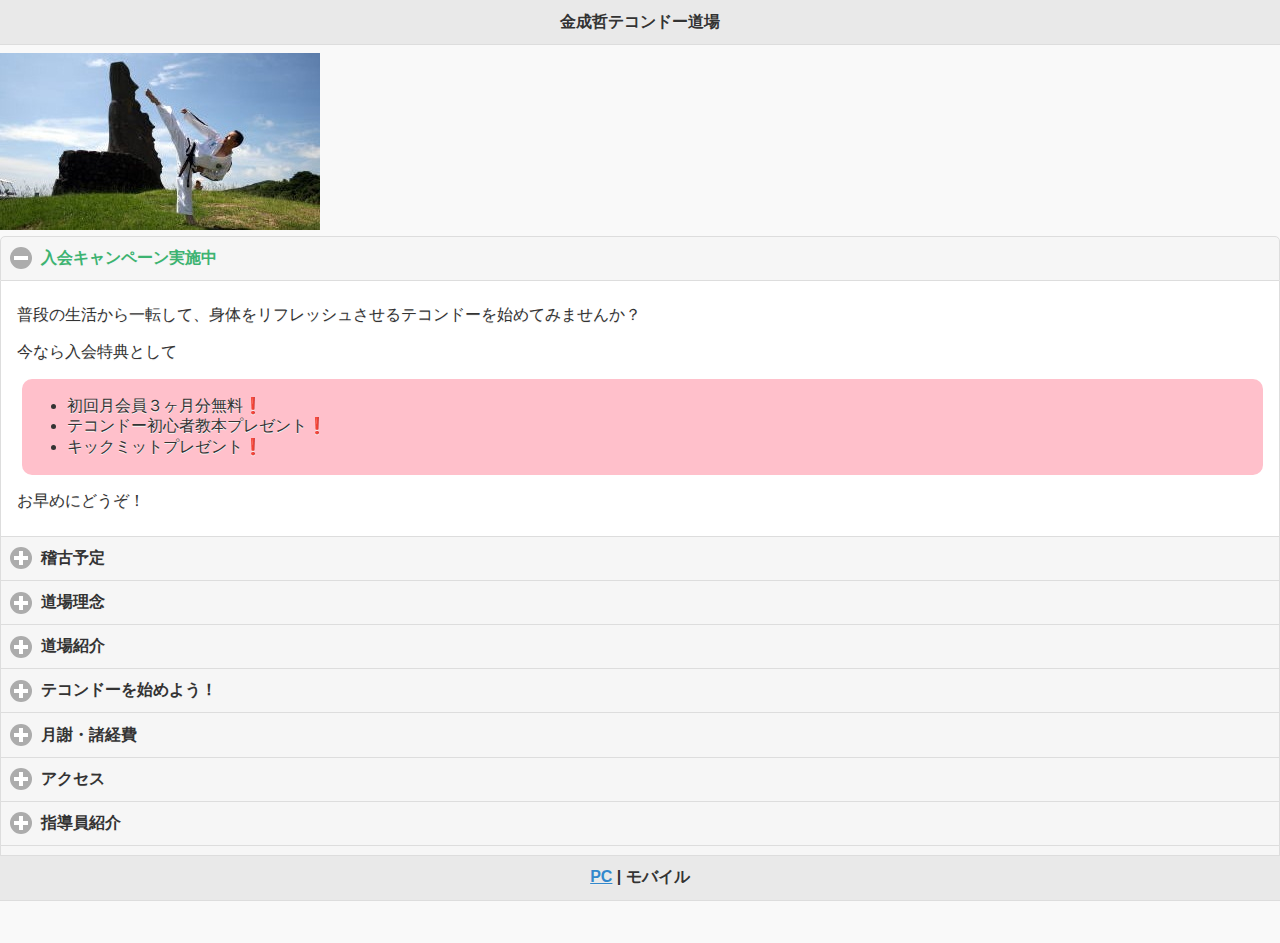
==== m/index.html @ 152c2811 "2018 spring campaign" ====
<!DOCTYPE html>
<html lang="ja">
  <head>
    <meta charset="UTF-8">
    <meta name="keyword" content="テコンドー,武道,ITF,護身術,キック,フィットネス,ダイエット,韓国,埼玉県,川口市,蕨市">
    <meta name="viewport" content="width=device-width, initial-scale=1"> 
    <link rel="stylesheet" href="../css/jquery.mobile-1.4.0.min.css"/>
    <link rel="stylesheet" href="../css/mobile.css"/>

    <title> 金成哲テコンドー道場</title>
    <script src="../bower_components/jquery/dist/jquery.min.js"></script>
    <script src="../bower_components/underscore/underscore-min.js"></script>
    <script src="../bower_components/backbone/backbone.js"></script>
    <script src="../js/jquery.mobile-1.4.0.min.js"></script>
    <script src="../js/jquery.dataTables.min.js"></script>
    <script src="../js/async.js"></script>
    <script src="../js/moment.min.js"></script>
    <script src="../js/sprintf.min.js"></script>
    <script src="../js/gc.js"></script>
    <script src="../js/conf.js?20160410"></script>
    <script src="./mobile.js"></script>
    <script>
      function initGC () {
        app.initGC();
      }

      $(document).ready(function() {
        app.init();
      });
    </script>

    <script src="https://apis.google.com/js/client.js?onload=initGC"></script>
  </head>
  <body class="body">
    <!-- header -->
    <div data-role="header" data-position="fixed">
      <h1>金成哲テコンドー道場</h1>
    </div>

    <!-- body -->
    <div data-role="collapsible-set">
      
      <!-- TOP image -->
      <div class="image"><img src="../img/moai.jpg"></div>

      <!-- overlay -->
      <!--
      <div id="overlay" style="display:table; width:100%;"></div>
      -->

      <!--
      <div data-role="collapsible" class="content" data-collapsed="false">
	<h1>
	  <font color="#3cb371">お知らせ</font>
	</h1>
	<div><p style="color:red;">蕨道場の稽古場所が元の場所に戻ります！</p></div>
	<div>
	  <a target="_blank" href="https://www.google.co.jp/maps/place/%E3%80%92335-0004+%E5%9F%BC%E7%8E%89%E7%9C%8C%E8%95%A8%E5%B8%82%E4%B8%AD%E5%A4%AE%EF%BC%94%E4%B8%81%E7%9B%AE%EF%BC%92%EF%BC%91%E2%88%92%EF%BC%92%EF%BC%99+%E8%95%A8%E5%B8%82%E6%B0%91%E4%BC%9A%E9%A4%A8/@35.8258548,139.6798385,17z/data=!3m1!4b1!4m12!1m6!3m5!1s0x0:0xfe43ea48e47e9280!2z6JWo5biC5rCR5Lya6aSo!8m2!3d35.8258368!4d139.6820355!3m4!1s0x6018eb3017773801:0xbdf05f528b986c0f!8m2!3d35.8257546!4d139.6820446">蕨市民会館 3F 多目的ホール</a>
	</div>
      </div>
      -->
      
      <div data-role="collapsible" class="content" data-collapsed="false">
	<h1>
	  <font color="#3cb371">入会キャンペーン実施中</font>
	</h1>
	<p>普段の生活から一転して、身体をリフレッシュさせるテコンドーを始めてみませんか？</p>
	<p>今なら入会特典として</p>
	<div class="new_info2">
	  <ul>
	    <li>初回月会員３ヶ月分無料❗️</li>
	    <li>テコンドー初心者教本プレゼント❗️</li>
	    <li>キックミットプレゼント❗️</li>
	  </ul>
	</div>
	<p>お早めにどうぞ！</p>
      </div>

      <!-- 道場紹介 -->
      <div data-role="collapsible" class="content">
	<!--
	<h1>お知らせ</h1>
	<h3>新着情報</h3>
	<div class="new_info">
	  <p>祝！道場開設15周年</p>
	  <p>アニバーサリーキャンペーン実施中</p>
	  <p>最大 25,500 円がお得に</p>
	  <p>お早めにどうぞ！</p>
	</div>
	-->
	<h3>稽古予定</h3>
	<div id="sched_view">Loading ...</div>
      </div>

      <!-- 道場理念 -->
      <div data-role="collapsible" class="content">
	<h1>道場理念</h1>
	<div data-role="collapsible-set">
	  <div data-role="collapsible">
	    <h2>金道場理念</h2>
	    <p>
	      礼節を重んじて、他人に対し敬意をはらえる明るい人作りを理念とします。
	      この世の中で生き抜く力、溶け込む力、役に立つ力、まさに「自分力」を与えられる道場を目指し、稽古生が自立的成長を実感できる魅力的な自己実現の場を提供します。
	    </p>
	    
	    <h3>金道場三大訓</h3>
	    <ul style="list-style:none; padding-left:10px;">
	      <li>一、真剣の心</li>
	      <li>一、継続の心</li>
	      <li>一、感謝の心</li>
	    </ul>
	    
	    <p>
	      真剣に向き合い継続すれば、困難を乗り越え道は開かれる。
	      やがてそれは感謝の心となる。
	    </p>
	  </div>

	  <div data-role="collapsible">
	    <h2>金道場が目指すもの</h2>
	    <p style="font-size:120%">
	      当道場が目指すものは、テコンドーを通して「自分力」を磨く！
	    </p>

	    <div data-role="collapsible-set">
	      <div data-role="collapsible">
		<h3>「自分力」とは</h3>
		<p>
		  自分の経験したことのない問題や課題を自分自身で解決していく力であり、
		  「人間性に裏打ちされた能力の錬磨と発揮」です。能力があっても人間性に裏打ち
		  されていなければ、周囲の人との信頼関係は生まれません。
		  逆に人間性が良くても、能力を磨き、発揮できなければ企業や社会では通用しません。
		  ですから、自分力とは、「つねに自分の能力を磨き、発揮できること」、
		  そして「それらを自分のためだけでなく、他人に役立てるように使える豊かな人間性」、
		  そういった総合的な人間としての力量のことと考えます。
		</p>
	      </div>
	      <div data-role="collapsible">
		<h3>人生最終的には、自分自身！</h3>
		<p>
		  世の中が豊かになり目まぐるしい発展を遂げた現代では、
		  比べるかのように人々の「心」は、貧しくなる傾向が見受けられます。
		  この大きな要因としては、自分に自信の持てない人、持たない人が出ている事です。
		  反対に、たとえ周囲から逆境に立たされても、自分の軸をしっかり維持し続けて、
		  きちんと結果を出している人の力・・・
		  この「自分力」をテコンドーを通じて磨いてみませんか？
		</p>
	      </div>
	      <div data-role="collapsible">
		<h3>これからの時代を生き抜く力</h3>
		<p>
		  これからの時代は、人は学歴だけで判断されるのではなく、自分力のレベルで評価
		  されるようになると思います。
		  自分力のある人間こそが世の中で求められ、社会で活躍する場を広げていくことでしょう。
		  そしてその自分力を、周囲の人や社会に寄与できる方向で発揮できる、
		  「強い自分力を持ち合わせた、テコンドー人」を育てていく事を目指します。
		</p>
	      </div>
	    </div>
	  </div>

	  <div data-role="collapsible">
	    <h2>指導方針</h2>
	    <div data-role="collapsible-set">
	      <div data-role="collapsible">
		<h3>指導者の心構え</h3>
		<p>
		  人に指導するには、先ず指導者の「自分力」を磨くこと。これは当然のことです。
		  そしてもっとも大切な事は、「稽古生の成長や、保護者の方、テコンドーを支援して下さる方々の喜びを、
		  何よりも自分の喜びとして受け止められること」と考えます。
		  「稽古生の成長を促す立場の者として、自分が成長することが不可欠である」
		  これが、＜金成哲テコンドー道場＞の指導者としての心のあり方なのです。
		</p>
	      </div>
	      <div data-role="collapsible">
		<h3>人間形成</h3>
		<p>
		  稽古生とのコミュニケーションを第一にとらえます。その上で、
		  テコンドーをしてゆく上でとても大事なモチベーションが常に高く維持出来るよう心掛け指導します。
		</p>
		<ul style="padding-left:10px;">
		  <li>相手の目を見て大きな声で挨拶、返事ができるよう指導します。</li>
		  <li>稽古生の良いところを見つけてほめる事、沢山自信をつけさせて、何事にも積極的になれるよう指導します。</li>
		  <li>自立の精神確立、手助けの指導をします。</li>
		  <li>稽古で人の痛みを知ってもらい、相手の痛みを知り、思いやりの気持ちが芽生えるよう指導します。つまり、いじめない、いじめられない人格が形成できるよう指導します</li>
		  <li>目上、年下の人との接し方、言葉使いを指導します。</li>
		  <li>道場年中行事を通し稽古生に心の平和をあたえ、素敵な友人作りの場を提供できるよう指導します。</li>
		</ul>
	      </div>

	      <div data-role="collapsible">
		<h3>テコンドー修練</h3>
		<p>
		  「ローマは1日にして成らず」・・・華麗で多種多様な蹴り技なのが、「テコンドー」と思われがちですが、
		  そこに裏打ちされたのは全て真摯に積み上げられた基本動作にあります。
		  なぜ基本が大切なのか？　そこから始まり解説しながら指導します。
		</p>
		<ul style="padding-left:10px;">
		  <li>基本を重視したテコンドー、正しい鍛錬方法で指導します。</li>
		  <li>「都度の稽古テーマ」、「年間テーマ」を掲げ、稽古生が達成感を持てるよう指導します。</li>
		  <li>年齢、学年、身長、体格等を考慮した心身の発達に応じた指導をします。</li>
		  <li>ただ単に蹴りや突きを繰り返すのではなく、何のための稽古なのか？どのような教えや効果がある物なのか？をしっかりと伝えながら指導します。</li>
		  <li>テコンドーでの現在レベルをつねに、稽古生個々にきちんと認識させて、今、これから何が必要かを確実に伝えるように指導します。</li>
		  <li>柔軟性が高く要求されるテコンドーですので準備体操、ストレッチには入念な時間と多彩な方法で、怪我のし難い身体作りを目的に指導をします。</li>
		</ul>
	      </div>
	      <div data-role="collapsible">
		<h3>道場年中行事</h3>
		<p>
		  行事を通じ、更なる強い自分力を磨けるテコンドー人を育てるよう指導します。
		</p>
		<ul style="padding-left:10px;">
		  <li>年間固定稽古：約年100回（毎週月、水）、自主練：約：15回（毎週土曜）</li>
		  <li>昇級審査：年3回（3月、7月、12月）</li>
		  <li>夏合宿：年1回（6月～9月開催）</li>
		  <li>演武発表会年1回（11月）</li>
		  <li>バーベキュー&運動会、野外稽古：年2回（春、秋）</li>
		  <li>少年クリスマス会：年１回（12月）成年夏納会(8月)、成年送年会（12月）</li>
		  <li>わらび市大会開催（5月）、川口市大会開催（10月）</li>
		  <li>首都圏での年間大会数：約15回（全国では30回、国際大会は年1回）</li>
		</ul>
	      </div>

	    </div>
	  </div>
	  <!--
	  <div data-role="collapsible-set">
	    <h2>指導方針</h2>
	  </div>
	  -->
	</div>
      </div>
      
      <!-- 道場紹介 -->
      <div data-role="collapsible" class="content">
	<h1>道場紹介</h1>
	<div data-role="collapsible-set">
	  <div data-role="collapsible">
	    <h2>テコンドーとは？</h2>
	    <p>テコンドーは足技のボクシングとも言われる、蹴り技を中心とした武道です。「カカト落とし」は有名なテコンドーの技ですね。</p>
	    <div class="image"><img src="../img/taekwon-do.jpg"></div>
	    <p>「体が柔らかくないとダメでしょ？」とよく聞かれますが、最初から体が柔らかい人はほとんどいません。練習して徐々に柔らかくなってゆくのです。ちなみに、今までカカト落としができなくて辞めて行った人は一人もいませんので安心してくださいね。</p>
	  </div>
	  <div data-role="collapsible">
	    <h2>こんな道場です</h2>
	    <p>埼玉県川口市、蕨市にある ITF テコンドー道場です。</p>
	    <div class="image"><img src="../img/shonenbu.jpg"></div>
	    <p>下は幼稚園児から、上は還暦を過ぎた方まで、幅広い年齢層の方が練習しています。</p>
	    <p>厳しく、楽しく、初心者から丁寧に指導します。</p>
	  </div>
	  <div data-role="collapsible">
	    <h2>練習風景</h2>
	    <p>道場での練習の模様です。</p>
	    <h3>少年部</h3>
	    <div class="video-container">
	      <iframe src="http://www.youtube.com/embed/OjT0HSRJ1s0" frameborder="0" allowfullscreen></iframe>
	    </div>
	    <h3>成年部</h3>
	    <div class="video-container">
	      <iframe src="http://www.youtube.com/embed/HfCz_BymfG8" frameborder="0" allowfullscreen></iframe>
	    </div>
	  </div>
	</div>
      </div>

      <!-- テコンドーを始めよう！ -->
      <div data-role="collapsible">
	<h1>テコンドーを始めよう！</h1>
	<div data-role="collapsible-set">
	  <!-- ワンコインレッスン -->
	  <div data-role="collapsible">
	    <h2>まずはワンコインレッスン</h2>
	    <p>1回 <span class="red">500円</span> でテコンドーをやってみましょう！</p>
	    <p>ワンコインレッスンで、テコンドーがどんなものか？感じて見てはいかがでしょうか。</p>
	    <p>先生のレッスン方針、道場の雰囲気、生徒達のテコンドーへの想いなど、多く感じてもらえると思います。</p>
	    <div class="box">
	      <div>担当：金（キン）</div>
	      <div class="contact"><a href="tel:090-8879-9407">090-8879-9407</a></div>
	      <div class="contact"><a href="mailto:kimsongchol816@i.softbank.jp">kimsongchol816@i.softbank.jp</a></div>
	    </div>
	    <p><span class="red">注：ワンコインレッスンは３回までとなっております。</span></p>
	    <p>正会員にはまだ早いかな・・・と思う方には、「サークル会員」コースが！</p>
	  </div>
	  <!-- お試しサークル会員 -->
	  <div data-role="collapsible">
	    <h2>お試し！サークル会員</h2>
	    <p>体験練習をしてテコンドーをやってみたい！と思っても、体力に自信がなくてついて行けるかどうか心配。続かなかったら道着代や諸経費が無駄になってしまう・・・</p>
	    <p>そういった方々のご要望に応え、月々の月謝だけで稽古が可能な「サークル会員制度」を設けました。</p>
	    <p>サークル会員は道着の購入や着用はできません（ジャージなどで練習します）が、練習内容は通常の稽古と変わりません。基本的な蹴り技から練習し、今後本気でテコンドーを続けられるか判断が出来ます。</p>
	    <p>月謝</p>
	    <ul>
	      <li>小学生以下　5000円</li>
	      <li>学生・女子　6000円</li>
	      <li>成年男子　7000円</li>
	    </ul>
	    <div class="box">
	      <div>担当：金（キン）</div>
	      <div class="contact"><a href="tel:090-8879-9407">090-8879-9407</a></div>
	      <div class="contact"><a href="mailto:kimsongchol816@i.softbank.jp">kimsongchol816@i.softbank.jp</a></div>
	    </div>
	    <p><span class="red">注：サークル会員期間は最長３ヶ月です</span></p>
	  </div>
	  <!-- 目指せ黒帯！正会員 -->
	  <div data-role="collapsible">
	    <h2>目指せ黒帯！正会員</h2>
	    <p>正会員は道着を着用しての稽古となります。</p>
	    <p>練習は、川口クラブ、蕨クラブ、両方の練習に参加する事が可能です。</p>
	    <p>級位、段位の取得が可能です。目指せ！黒帯！</p>
	    <div class="box">
	      <div>担当：金（キン）</div>
	      <div class="contact"><a href="tel:090-8879-9407">090-8879-9407</a></div>
	      <div class="contact"><a href="mailto:kimsongchol816@i.softbank.jp">kimsongchol816@i.softbank.jp</a></div>
	    </div>
	  </div>
	  <!-- 都合の良いときに！チケット会員 -->
	  <div data-role="collapsible">
	    <h2>都合の良い時！チケット会員</h2>
	    <p>テコンドーを習いたいけれど、仕事などの都合で行けない日が多い・・・</p>
	    <p>そういった方々のご要望にお応えし、チケット会員制度を設けました。</p>
	    <p>自分が参加できる稽古日を選んで稽古が出来ます。しかも道着購入もでき、テコンドー有級資格も取得出来るロングスパン本格コースです。自身のライフスタイルに合わせテコンドーが学べるのがポイントです。</p>
	    <p>月謝</p>
	    <ul>
	      <li>小学生以下　2000円/回</li>
	      <li>その他学生　2500円/回</li>
	      <li>女子・一般　2500円/回</li>
	    </ul>
	    <div class="box">
	      <div>担当：金（キン）</div>
	      <div class="contact"><a href="tel:090-8879-9407">090-8879-9407</a></div>
	      <div class="contact"><a href="mailto:kimsongchol816@i.softbank.jp">kimsongchol816@i.softbank.jp</a></div>
	    </div>
	  </div>
	</div>
      </div>

      <!-- 月謝・諸経費 -->
      <div data-role="collapsible">
	<h1>月謝・諸経費</h1>
	<h3>正会員</h3>
	<table id="regular_fee" style="font-size:80%"></table>

	<h3>サークル会員</h3>
	<table id="circle_fee" style="font-size:80%"></table>

	<ul style="list-style:none; padding-left:10px; font-size:80%">
	  <li>※サークル会員は最長３カ月までとなります。</li>
	  <li>※川口、蕨クラブの両方で稽古ができます。</li>
	  <li>※15日を過ぎての入会は、会費が半額となります<lip>
	</ul>
      </div>

      <!-- アクセス -->
      <div data-role="collapsible">
	<h1>アクセス</h1>
	<p>リンクをクリックすると、Google Map が起動します。</p>
	<ul>
	  <li>

	    <a target="_blank" href="https://www.google.co.jp/maps/place/%E3%80%92335-0004+%E5%9F%BC%E7%8E%89%E7%9C%8C%E8%95%A8%E5%B8%82%E4%B8%AD%E5%A4%AE%EF%BC%94%E4%B8%81%E7%9B%AE%EF%BC%92%EF%BC%91%E2%88%92%EF%BC%92%EF%BC%99+%E8%95%A8%E5%B8%82%E6%B0%91%E4%BC%9A%E9%A4%A8/@35.8258548,139.6798385,17z/data=!3m1!4b1!4m12!1m6!3m5!1s0x0:0xfe43ea48e47e9280!2z6JWo5biC5rCR5Lya6aSo!8m2!3d35.8258368!4d139.6820355!3m4!1s0x6018eb3017773801:0xbdf05f528b986c0f!8m2!3d35.8257546!4d139.6820446">蕨道場</a>
	    <ul>
	      <li>蕨市民会館</li>
	      <li>埼玉県蕨市塚越1丁目4-21</li>
	    </ul>
	  </li>
	  <li>
	    <a target="_blank" href="https://maps.google.co.jp/maps?q=%E5%9F%BC%E7%8E%89%E7%9C%8C%E5%B7%9D%E5%8F%A3%E5%B8%82%E4%B8%A6%E6%9C%A8%EF%BC%92%E2%88%92%EF%BC%98%E2%88%92%EF%BC%92&ie=UTF-8&hq=&hnear=0x601894a2fe2a0af3:0x46a6d2675a979ed4,%E5%9F%BC%E7%8E%89%E7%9C%8C%E5%B7%9D%E5%8F%A3%E5%B8%82%E4%B8%A6%E6%9C%A8%EF%BC%92%E4%B8%81%E7%9B%AE%EF%BC%98%E2%88%92%EF%BC%92&gl=jp&ei=pUL3UoDQMMzGkQW8jYCADA&ved=0CKEBELYDMAo">川口道場</a>
	    <ul>
	      <li>川口市立並木公民館</li>
	      <li>埼玉県川口市並木2-8-2</li>
	    </ul>
	  </li>
	</ul>
      </div>

      <!-- 指導員紹介 -->
      <div data-role="collapsible">
	<h1>指導員紹介</h1>
	<p>スマホ版現在作成中！</p>
	<p>ひとまず、<a target="_blank" href="http://tkd-ksc.com/?mode=pc#instructor" >PC版</a>をご覧ください。</p>
      </div>

      <!-- 道場ブログ -->
      <div data-role="collapsible">
	<h1>道場ブログ</h1>
	<p>道場公式ブログ！</p>
	<p>アメブロへのリンクです</p>
	<a target="_blank" href="http://ameblo.jp/tkdksc/">金成哲テコンドー道場のブログ</a>
      </div>
    </div>

    <!-- footer -->    
    <div data-role="footer" data-position="fixed">
      <h3><a target="_blank" href="http://tkd-ksc.com/?mode=pc">PC</a> | モバイル</h3>
    </div>
  </body>
</html>
---- css/mobile.css ----
.ui-header .ui-title {
  margin-left: 0%;
  margin-right: 0%;
  overflow: visible;
　white-space: normal;
}

.image img {
  max-width: 100%;
  height: auto;
}

p .red {
  color: #FF0000;
}

div .contact {
  font-size: small;
}

div .box {
  border-style: solid;
  border-width: 1px;
  padding: 5px 5px 5px 5px;
  border-color: red;
  color: black; 
  border-radius: 10px;
}

.video-container {
  position: relative;
  padding-bottom: 56.25%;
  padding-top: 30px;
  height: 0;
  overflow: hidden;
}

.video-container iframe {
  position: absolute;
  top: 0;
  left: 0;
  width: 100%;
  height: 100%;
}


.new_info {
    background-color: #FFC0CB;
    border-radius: 10px;
    margin-left: 5px;
    padding-top: 1px;
    padding-bottom: 1px;
    padding-left: 5px;
    padding-right: 3px;
    line-height: 5%;
}

.new_info2 {
    background-color: #FFC0CB;
    border-radius: 10px;
    margin-left: 5px;
    padding-top: 1px;
    padding-bottom: 1px;
    padding-left: 5px;
    padding-right: 3px;
}

.event {
    background-color: #87CEFA;
    border-radius: 10px;
    margin-left: 5px;
    margin-bottom: 2px;
    padding-top: 1px;
    padding-bottom: 1px;
    padding-left: 5px;
    line-height: 5%;
}

.right {
    text-align: right;
}

#overlay{
    display: none;
    width: 100%;
    height:100%;
    text-align: center;
    position: fixed;
    top: 0;
    z-index: 100;
    background: rgba(0,0,0,0.7);
}
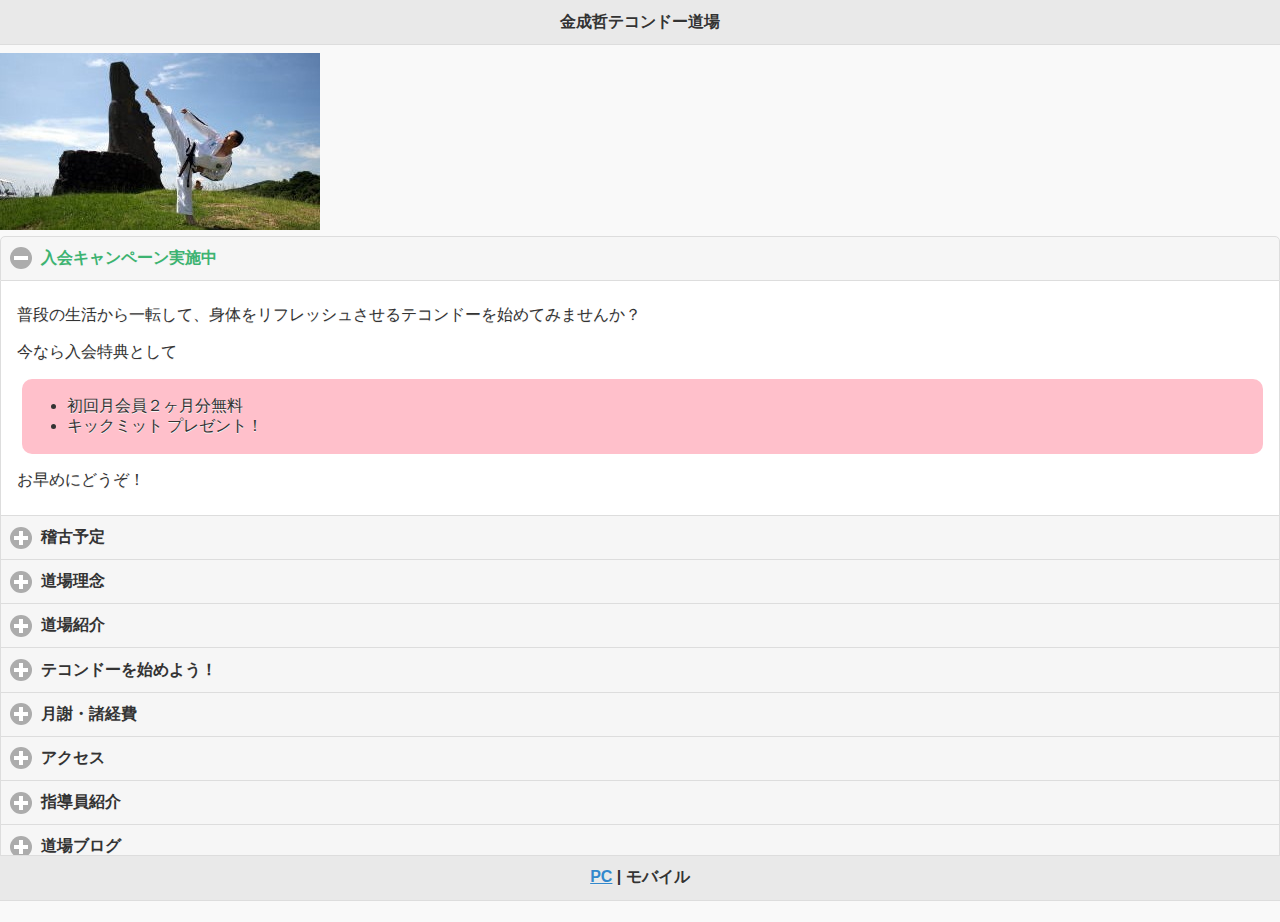
==== commit 4a21534a: "change campaign goods" ====
--- a/m/index.html
+++ b/m/index.html
@@ -47,18 +47,6 @@
       <!--
       <div id="overlay" style="display:table; width:100%;"></div>
       -->
-
-      <!--
-      <div data-role="collapsible" class="content" data-collapsed="false">
-	<h1>
-	  <font color="#3cb371">お知らせ</font>
-	</h1>
-	<div><p style="color:red;">蕨道場の稽古場所が元の場所に戻ります！</p></div>
-	<div>
-	  <a target="_blank" href="https://www.google.co.jp/maps/place/%E3%80%92335-0004+%E5%9F%BC%E7%8E%89%E7%9C%8C%E8%95%A8%E5%B8%82%E4%B8%AD%E5%A4%AE%EF%BC%94%E4%B8%81%E7%9B%AE%EF%BC%92%EF%BC%91%E2%88%92%EF%BC%92%EF%BC%99+%E8%95%A8%E5%B8%82%E6%B0%91%E4%BC%9A%E9%A4%A8/@35.8258548,139.6798385,17z/data=!3m1!4b1!4m12!1m6!3m5!1s0x0:0xfe43ea48e47e9280!2z6JWo5biC5rCR5Lya6aSo!8m2!3d35.8258368!4d139.6820355!3m4!1s0x6018eb3017773801:0xbdf05f528b986c0f!8m2!3d35.8257546!4d139.6820446">蕨市民会館 3F 多目的ホール</a>
-	</div>
-      </div>
-      -->
       
       <div data-role="collapsible" class="content" data-collapsed="false">
 	<h1>
@@ -68,9 +56,8 @@
 	<p>今なら入会特典として</p>
 	<div class="new_info2">
 	  <ul>
-	    <li>初回月会員３ヶ月分無料❗️</li>
-	    <li>テコンドー初心者教本プレゼント❗️</li>
-	    <li>キックミットプレゼント❗️</li>
+	    <li>初回月会員２ヶ月分無料</li>
+	    <li>キックミット プレゼント！</li>
 	  </ul>
 	</div>
 	<p>お早めにどうぞ！</p>
@@ -355,10 +342,9 @@
 	<p>リンクをクリックすると、Google Map が起動します。</p>
 	<ul>
 	  <li>
-
-	    <a target="_blank" href="https://www.google.co.jp/maps/place/%E3%80%92335-0004+%E5%9F%BC%E7%8E%89%E7%9C%8C%E8%95%A8%E5%B8%82%E4%B8%AD%E5%A4%AE%EF%BC%94%E4%B8%81%E7%9B%AE%EF%BC%92%EF%BC%91%E2%88%92%EF%BC%92%EF%BC%99+%E8%95%A8%E5%B8%82%E6%B0%91%E4%BC%9A%E9%A4%A8/@35.8258548,139.6798385,17z/data=!3m1!4b1!4m12!1m6!3m5!1s0x0:0xfe43ea48e47e9280!2z6JWo5biC5rCR5Lya6aSo!8m2!3d35.8258368!4d139.6820355!3m4!1s0x6018eb3017773801:0xbdf05f528b986c0f!8m2!3d35.8257546!4d139.6820446">蕨道場</a>
+	    <a target="_blank" href="https://www.google.co.jp/maps/place/%E3%80%92335-0002+%E5%9F%BC%E7%8E%89%E7%9C%8C%E8%95%A8%E5%B8%82%E5%A1%9A%E8%B6%8A%EF%BC%91%E4%B8%81%E7%9B%AE%EF%BC%94%E2%88%92%EF%BC%92%EF%BC%91+%E5%B0%8F%E6%B2%A2%E3%83%93%E3%83%AB/@35.827621,139.6906454,19z/data=!3m1!4b1!4m8!1m2!2m1!1z6JWo6aeF!3m4!1s0x601894ccd4bb6d61:0x57b428ca858e630b!8m2!3d35.8276201!4d139.6911873">蕨道場</a>
 	    <ul>
-	      <li>蕨市民会館</li>
+	      <li>小沢ビル3F (わらび駅前ダンス教室内)</li>
 	      <li>埼玉県蕨市塚越1丁目4-21</li>
 	    </ul>
 	  </li>
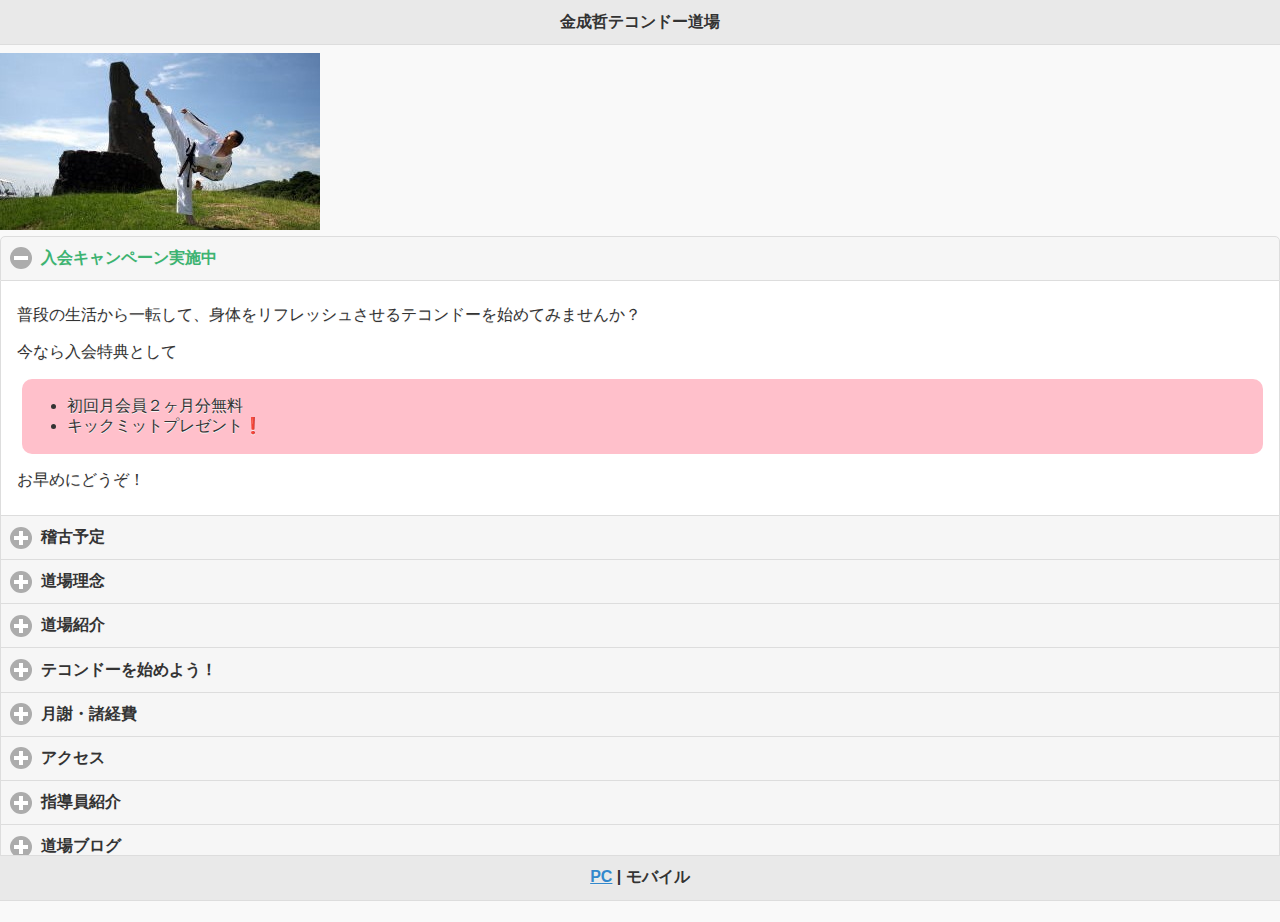
==== commit 87c44d73: "merge" ====
--- a/m/index.html
+++ b/m/index.html
@@ -47,6 +47,18 @@
       <!--
       <div id="overlay" style="display:table; width:100%;"></div>
       -->
+
+      <!--
+      <div data-role="collapsible" class="content" data-collapsed="false">
+	<h1>
+	  <font color="#3cb371">お知らせ</font>
+	</h1>
+	<div><p style="color:red;">蕨道場の稽古場所が元の場所に戻ります！</p></div>
+	<div>
+	  <a target="_blank" href="https://www.google.co.jp/maps/place/%E3%80%92335-0004+%E5%9F%BC%E7%8E%89%E7%9C%8C%E8%95%A8%E5%B8%82%E4%B8%AD%E5%A4%AE%EF%BC%94%E4%B8%81%E7%9B%AE%EF%BC%92%EF%BC%91%E2%88%92%EF%BC%92%EF%BC%99+%E8%95%A8%E5%B8%82%E6%B0%91%E4%BC%9A%E9%A4%A8/@35.8258548,139.6798385,17z/data=!3m1!4b1!4m12!1m6!3m5!1s0x0:0xfe43ea48e47e9280!2z6JWo5biC5rCR5Lya6aSo!8m2!3d35.8258368!4d139.6820355!3m4!1s0x6018eb3017773801:0xbdf05f528b986c0f!8m2!3d35.8257546!4d139.6820446">蕨市民会館 3F 多目的ホール</a>
+	</div>
+      </div>
+      -->
       
       <div data-role="collapsible" class="content" data-collapsed="false">
 	<h1>
@@ -57,7 +69,7 @@
 	<div class="new_info2">
 	  <ul>
 	    <li>初回月会員２ヶ月分無料</li>
-	    <li>キックミット プレゼント！</li>
+	    <li>キックミットプレゼント❗️</li>
 	  </ul>
 	</div>
 	<p>お早めにどうぞ！</p>
@@ -342,9 +354,10 @@
 	<p>リンクをクリックすると、Google Map が起動します。</p>
 	<ul>
 	  <li>
-	    <a target="_blank" href="https://www.google.co.jp/maps/place/%E3%80%92335-0002+%E5%9F%BC%E7%8E%89%E7%9C%8C%E8%95%A8%E5%B8%82%E5%A1%9A%E8%B6%8A%EF%BC%91%E4%B8%81%E7%9B%AE%EF%BC%94%E2%88%92%EF%BC%92%EF%BC%91+%E5%B0%8F%E6%B2%A2%E3%83%93%E3%83%AB/@35.827621,139.6906454,19z/data=!3m1!4b1!4m8!1m2!2m1!1z6JWo6aeF!3m4!1s0x601894ccd4bb6d61:0x57b428ca858e630b!8m2!3d35.8276201!4d139.6911873">蕨道場</a>
+
+	    <a target="_blank" href="https://www.google.co.jp/maps/place/%E3%80%92335-0004+%E5%9F%BC%E7%8E%89%E7%9C%8C%E8%95%A8%E5%B8%82%E4%B8%AD%E5%A4%AE%EF%BC%94%E4%B8%81%E7%9B%AE%EF%BC%92%EF%BC%91%E2%88%92%EF%BC%92%EF%BC%99+%E8%95%A8%E5%B8%82%E6%B0%91%E4%BC%9A%E9%A4%A8/@35.8258548,139.6798385,17z/data=!3m1!4b1!4m12!1m6!3m5!1s0x0:0xfe43ea48e47e9280!2z6JWo5biC5rCR5Lya6aSo!8m2!3d35.8258368!4d139.6820355!3m4!1s0x6018eb3017773801:0xbdf05f528b986c0f!8m2!3d35.8257546!4d139.6820446">蕨道場</a>
 	    <ul>
-	      <li>小沢ビル3F (わらび駅前ダンス教室内)</li>
+	      <li>蕨市民会館</li>
 	      <li>埼玉県蕨市塚越1丁目4-21</li>
 	    </ul>
 	  </li>
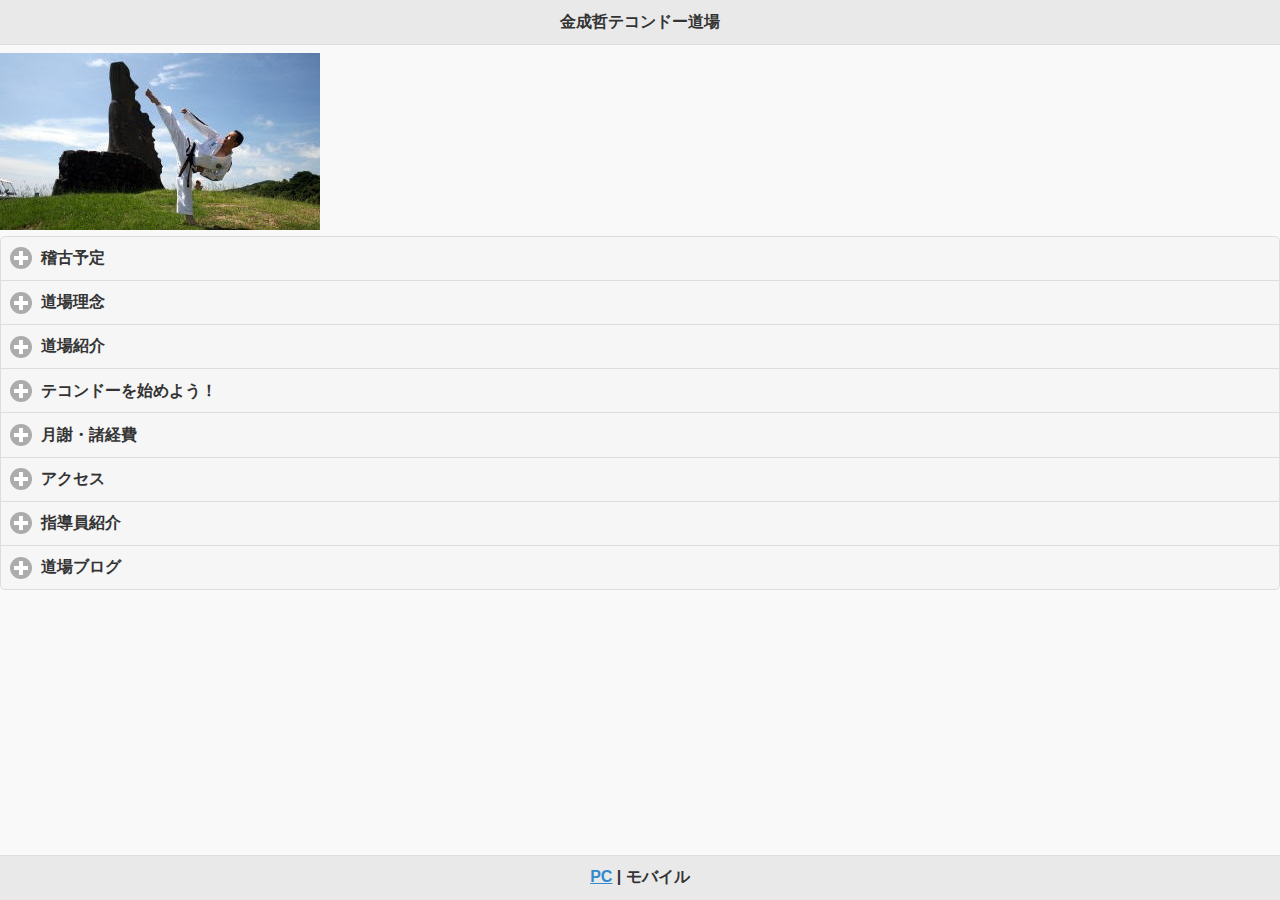
==== commit 907ac45a: "remove campaign" ====
--- a/m/index.html
+++ b/m/index.html
@@ -59,7 +59,8 @@
 	</div>
       </div>
       -->
-      
+
+      <!--
       <div data-role="collapsible" class="content" data-collapsed="false">
 	<h1>
 	  <font color="#3cb371">入会キャンペーン実施中</font>
@@ -74,6 +75,7 @@
 	</div>
 	<p>お早めにどうぞ！</p>
       </div>
+      -->
 
       <!-- 道場紹介 -->
       <div data-role="collapsible" class="content">
